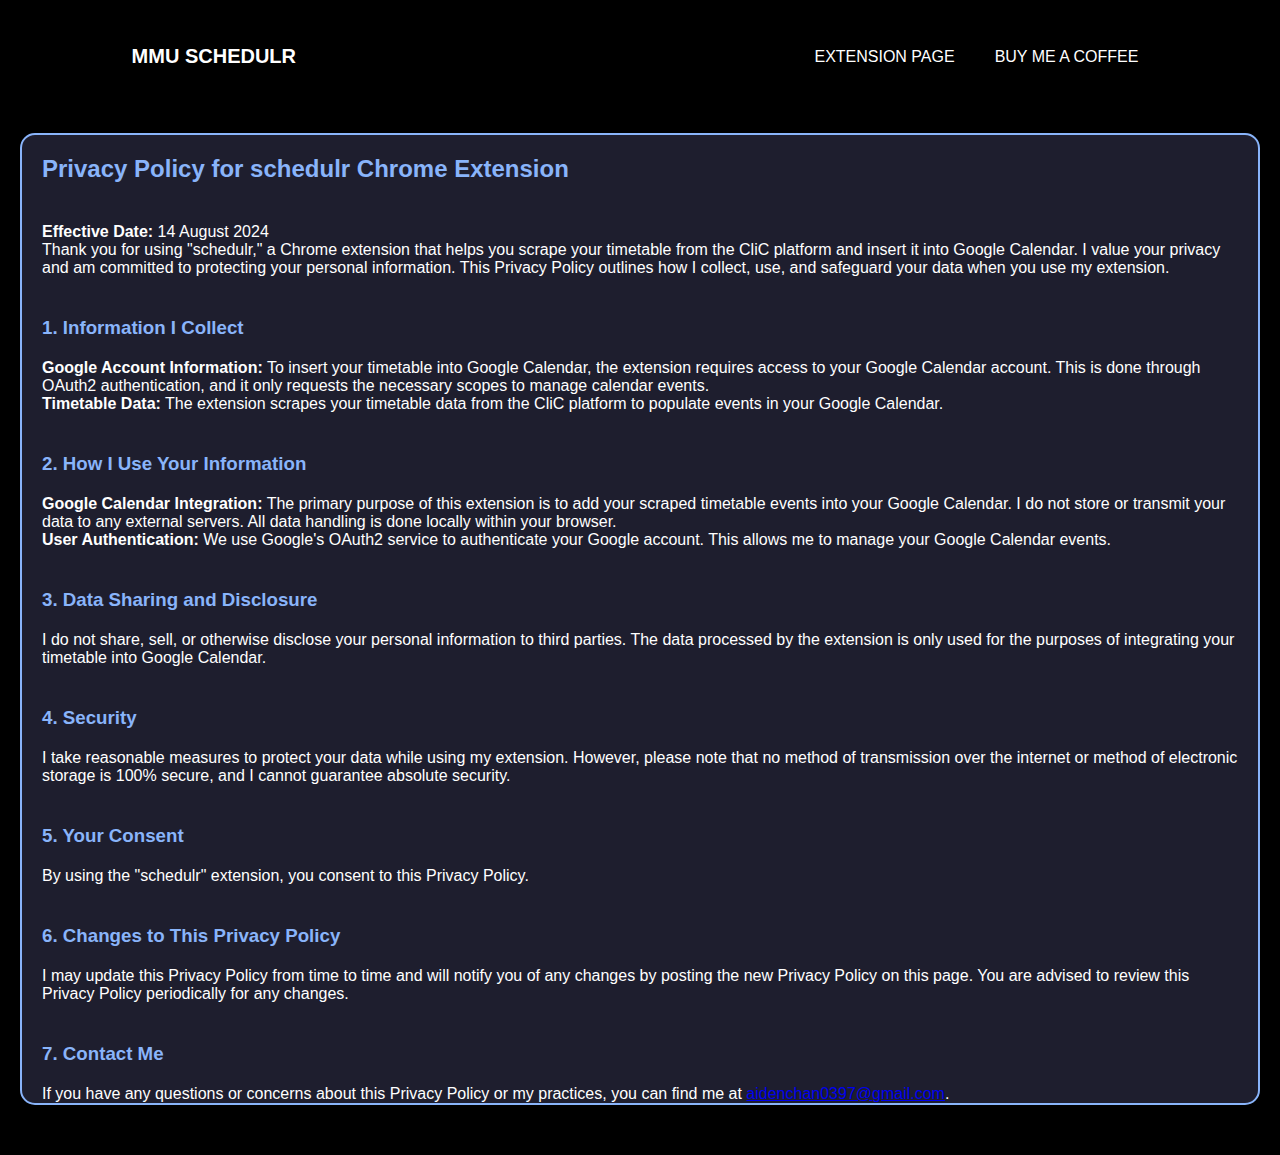
==== docs/privacy-policy.html @ effbd277 "Merge pull request #5 from sycanz04/web" ====
<!DOCTYPE html>
<html>
<head>
    <!-- Meta -->
    <meta charset="UTF-8">
    <meta name="viewport" content="width=device-width, initial-scale=1.0">
    <title>Privacy Policy - MMU Schedulr</title>
    <link rel="stylesheet" href="assets/css/styles.css">
    <link rel="stylesheet" href="https://cdnjs.cloudflare.com/ajax/libs/font-awesome/6.4.0/css/all.min.css">
</head>
<body>
    <div class="navbar">
        <div class="navbar">
                <a class="leftside" href="index.html">MMU Schedulr</a>
                <div class="menu-icon" id="menuIcon">
                    <i class="fa fa-bars"></i>
                </div>
            <ul>
                <li><a class="rightSide" href="#page">Extension page</a></li>
                <li><a class="rightSide" href="https://ko-fi.com/sycanz">Buy me a coffee</a></li>
            </ul>
        </div>
    </div>

    <div class="body">
        <div class="privacy-policy">
            <h2>Privacy Policy for schedulr Chrome Extension</h2>
            <p><strong>Effective Date:</strong> 14 August 2024</p>

            <p>Thank you for using "schedulr," a Chrome extension that helps you scrape your timetable from the CliC platform and insert it into Google Calendar. I value your privacy and am committed to protecting your personal information. This Privacy Policy outlines how I collect, use, and safeguard your data when you use my extension.</p>

            <div class="privacy-section">
                <h3>1. Information I Collect</h3>
                <p><strong>Google Account Information:</strong> To insert your timetable into Google Calendar, the extension requires access to your Google Calendar account. This is done through OAuth2 authentication, and it only requests the necessary scopes to manage calendar events.</p>
                <p><strong>Timetable Data:</strong> The extension scrapes your timetable data from the CliC platform to populate events in your Google Calendar.</p>
            </div>

            <div class="privacy-section">
                <h3>2. How I Use Your Information</h3>
                <p><strong>Google Calendar Integration:</strong> The primary purpose of this extension is to add your scraped timetable events into your Google Calendar. I do not store or transmit your data to any external servers. All data handling is done locally within your browser.</p>
                <p><strong>User Authentication:</strong> We use Google's OAuth2 service to authenticate your Google account. This allows me to manage your Google Calendar events.</p>
            </div>

            <div class="privacy-section">
                <h3>3. Data Sharing and Disclosure</h3>
                <p>I do not share, sell, or otherwise disclose your personal information to third parties. The data processed by the extension is only used for the purposes of integrating your timetable into Google Calendar.</p>
            </div>

            <div class="privacy-section">
                <h3>4. Security</h3>
                <p>I take reasonable measures to protect your data while using my extension. However, please note that no method of transmission over the internet or method of electronic storage is 100% secure, and I cannot guarantee absolute security.</p>
            </div>

            <div class="privacy-section">
                <h3>5. Your Consent</h3>
                <p>By using the "schedulr" extension, you consent to this Privacy Policy.</p>
            </div>

            <div class="privacy-section">
                <h3>6. Changes to This Privacy Policy</h3>
                <p>I may update this Privacy Policy from time to time and will notify you of any changes by posting the new Privacy Policy on this page. You are advised to review this Privacy Policy periodically for any changes.</p>
            </div>

            <div class="privacy-section">
                <h3>7. Contact Me</h3>
                <p>If you have any questions or concerns about this Privacy Policy or my practices, you can find me at <a href="mailto:aidenchan0397@gmail.com">aidenchan0397@gmail.com</a>.</p>
            </div>
        </div>
    </div>
</body>
</html>
---- docs/assets/css/styles.css ----
/* Basic reset */
* {
    margin: 0;
    padding: 0;
    box-sizing: border-box;
    font-family: Arial, sans-serif;
}

body {
    margin: 0;
    padding: 0;
    background-color: #000000;
    color: #fff;
    font-family: Arial, sans-serif;
}

/* Navbar styling */
.navbar {
    width: 90%;
    margin: auto;
    padding: 20px 0;
    display: flex;
    align-items: center;
    justify-content: space-between;
    z-index: 1000;
}

.navbar .leftside {
    font-size: 20px;
    font-weight: bold;
    text-decoration: none;
    color: #fff;
    position: relative;
}

.navbar .leftside::after {
    content: '';
    height: 3px;
    width: 0;
    background: #89b4fa;
    position: absolute;
    left: 0;
    bottom: -5px;
    transition: 0.5s;
}

.navbar .name:hover::after {
    width: 100%;
}

.navbar .menu-icon {
    display: none;
    font-size: 24px;
    cursor: pointer;
}

.navbar ul {
    list-style: none;
    display: flex;
}

.navbar ul li {
    margin: 0 10px;
    position: relative;
}

.navbar a {
    text-decoration: none;
    color: #fff;
    text-transform: uppercase;
    font-size: 16px;
    padding: 5px 10px;
}

.navbar a::after {
    content: '';
    height: 3px;
    width: 0;
    background: #89b4fa;
    position: absolute;
    left: 0;
    bottom: -10px;
    transition: 0.5s;
}

.navbar a:hover::after {
    width: 100%;
}

.first {
    display: flex;
    flex-direction: column;
    align-items: center;
    padding-top: 25px;
    height: auto;
    width: 90%;
    margin: auto;
    overflow: hidden;
}

.first h1 {
    color: #fff;
    font-size: 90px;
    text-align: center;
}

.first h2 {
    color: #fff;
    font-size: 30px;
    padding: 10px 0;
    text-align: center;
}

video {
    max-width: 100%;
    height: auto;
    display: block;
    margin-top: 10px;
}

.first .bottom {
    display: flex;
    align-items: center;
    justify-content: center;
    margin-top: 60px;
}

#bottom-text {
    margin-right: 10px;
    font-style: bold;
}

.social-button {
    display: flex;
    align-items: center;
    justify-content: center;
    color: white;
    font-size: 25px;
    cursor: pointer;
    width: 40px;
    height: 40px;
    text-decoration: none;
}

.second {
    display: flex;
    flex-direction: column;
    margin: auto;
    padding: 20px;
    width: 90%;
    margin-top: 100px;
}

.second h1 {
    font-size: 30px;
    margin-bottom: 15px;
    color: #fff;
    border-bottom: 3px solid #89b4fa;
    padding-bottom: 5px;
}

.second p {
    font-size: 20px;
    line-height: 1.6;
    margin-bottom: 30px;
}

.second ol {
    margin-left: 20px;
    margin-bottom: 30px;
}

.second ol li {
    font-size: 18px;
    margin-bottom: 10px;
}

.privacy-policy {
    border: 2px solid #89b4fa;
    border-radius: 15px;
    margin: 20px;
    margin-bottom: 50px;
    background-color: #1e1e2e;
    color: #fff;
}

.privacy-policy h2 {
    color: #89b4fa;
    margin-bottom: 20px;
    padding: 20px;
}

.privacy-policy h3 {
    color: #89b4fa;
    margin-top: 20px;
    margin-bottom: 0px;
    padding: 20px;
}

.privacy-policy p {
    font-size: 16px;
    margin-bottom: 0;
    padding-left: 20px;
    padding-right: 20px;
}

/* Style the expand link as a long bar */
.expand-link {
    color: #89b4fa;
    width: 90%;
    text-decoration: none; /* Remove underline */
    font-size: 18px; /* Adjust font size as needed */
    font-weight: bold; /* Make the text bold */
    display: block; /* Make it a block element to take full width */
    padding: 15px; /* Space around the link text */
    background-color: transparent; /* Match background with the rest of the policy section */
    text-align: center; /* Center align text */
    transition: background-color 0.3s, color 0.3s; /* Smooth transition for hover effects */
}

/* Hide content by default */
.privacy-policy-content {
    display: none; /* Hide content initially */
}

/* Display content when expanded */
.privacy-policy-content.show {
    display: block; /* Show content when expanded */
}

.privacy-section {
    margin-top: 0px;
}

/* Responsive Styles */
@media (max-width: 768px) {
    .navbar {
        flex-direction: column;
        align-items: flex-start;
    }

    .navbar ul {
        display: none;
        flex-direction: column;
        width: 100%;
    }

    .navbar ul.show {
        display: flex;
    }

    .navbar ul li {
        margin: 5px 0;
    }

    .menu-icon {
        display: block;
    }

    .first {
        height: 80vh;
    }

    .first h1 {
        font-size: 30px;
    }

    .first h2 {
        font-size: 18px;
    }

    .second {
        margin-top: 40px;
    }

    .second h1 {
        font-size: 24px;
    }

    .second p, .second ol li {
        font-size: 16px;
    }
}

@media (max-width: 480px) {
    .navbar {
        padding: 15px 0;
    }

    .navbar a {
        font-size: 14px;
        padding: 5px;
    }

    .first{
        height: 70vh;
    }

    .first h1 {
        font-size: 24px;
    }

    .first h2 {
        font-size: 16px;
    }

    .second {
        margin-top: 30px;
    }

    .second h1 {
        font-size: 20px;
    }

    .second p, .second ol li {
        font-size: 14px;
    }
}
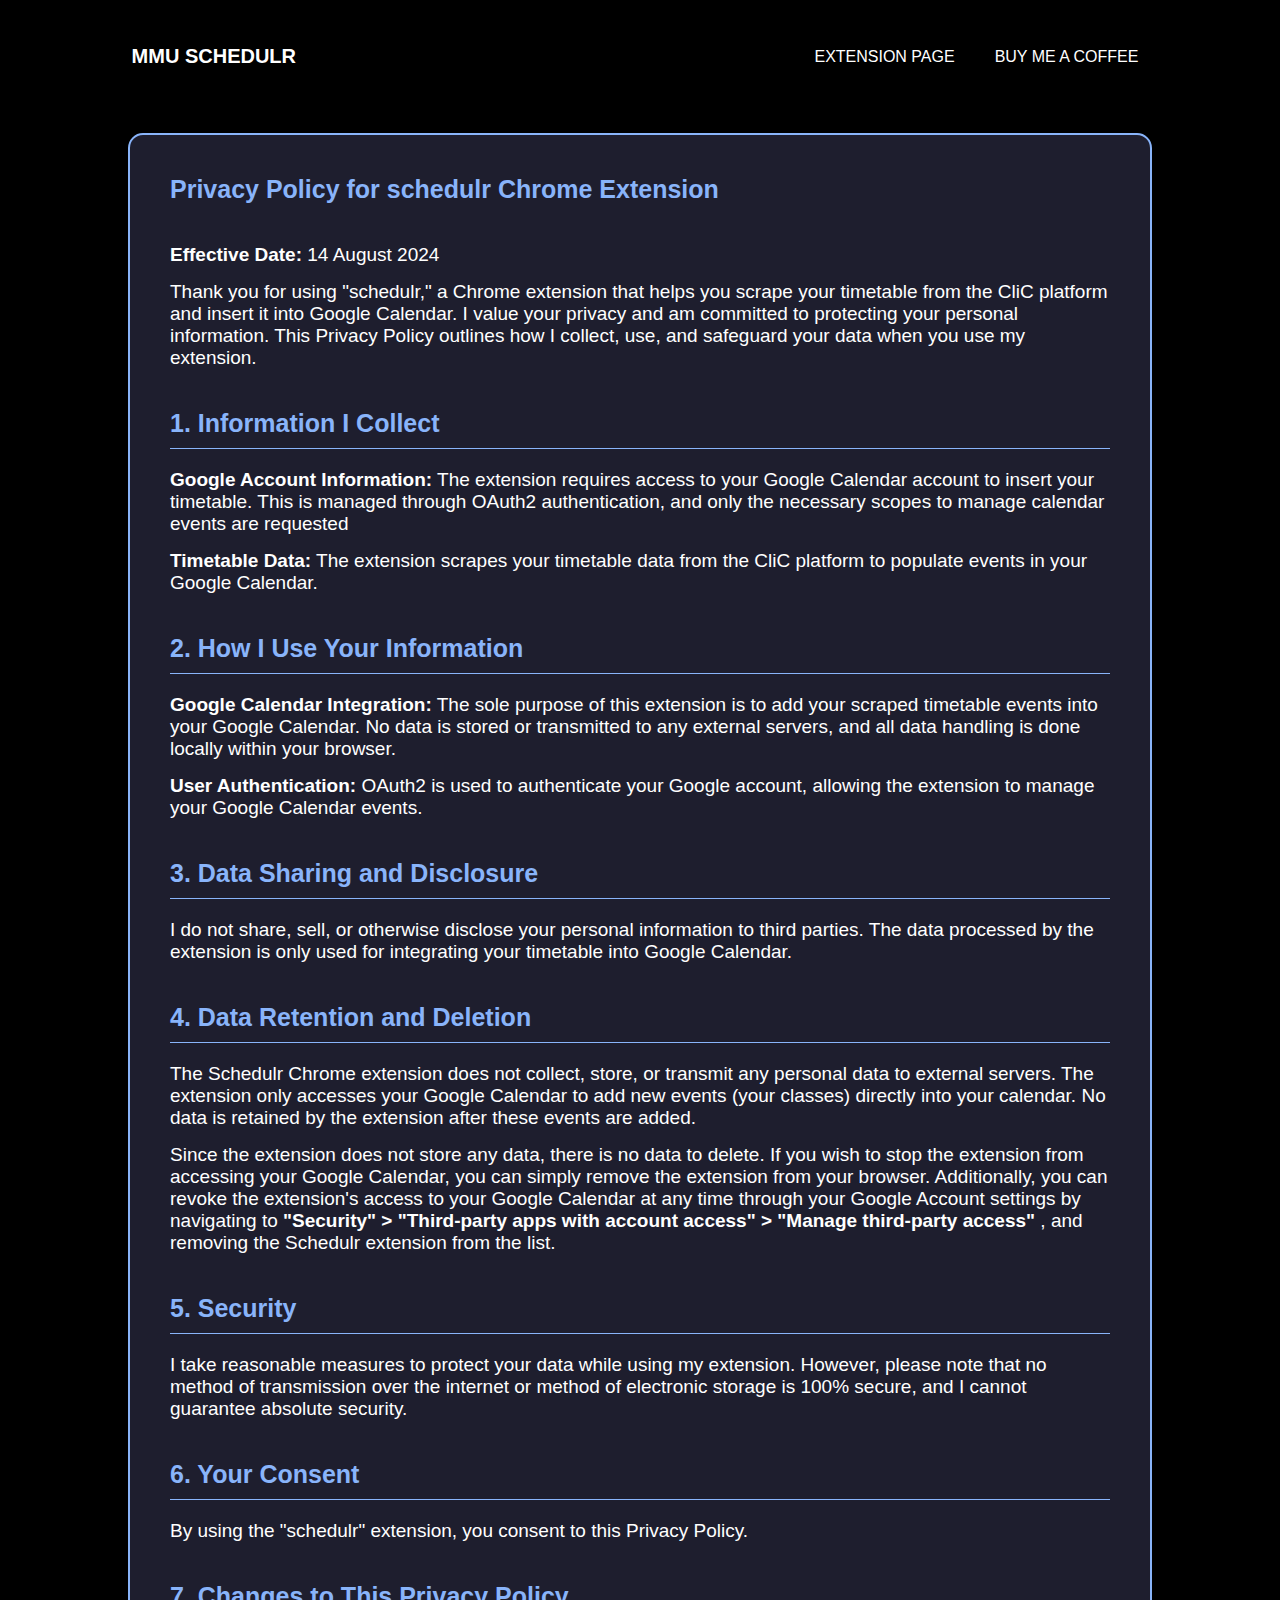
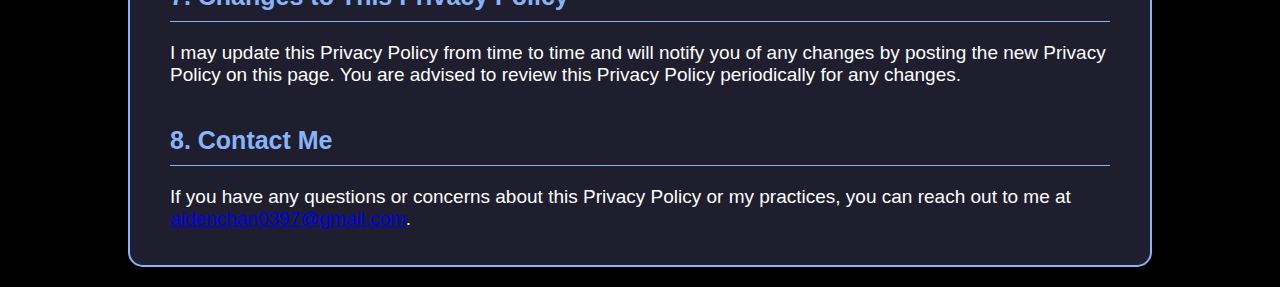
==== commit 0275771d: "Merge pull request #12 from sycanz04/changes" ====
--- a/docs/privacy-policy.html
+++ b/docs/privacy-policy.html
@@ -27,43 +27,70 @@
             <h2>Privacy Policy for schedulr Chrome Extension</h2>
             <p><strong>Effective Date:</strong> 14 August 2024</p>
 
-            <p>Thank you for using "schedulr," a Chrome extension that helps you scrape your timetable from the CliC platform and insert it into Google Calendar. I value your privacy and am committed to protecting your personal information. This Privacy Policy outlines how I collect, use, and safeguard your data when you use my extension.</p>
+            <p>Thank you for using "schedulr," a Chrome extension that helps you scrape your timetable from the CliC platform and insert it
+            into Google Calendar. I value your privacy and am committed to protecting your personal information. This Privacy Policy outlines
+            how I collect, use, and safeguard your data when you use my extension.</p>
 
             <div class="privacy-section">
                 <h3>1. Information I Collect</h3>
-                <p><strong>Google Account Information:</strong> To insert your timetable into Google Calendar, the extension requires access to your Google Calendar account. This is done through OAuth2 authentication, and it only requests the necessary scopes to manage calendar events.</p>
-                <p><strong>Timetable Data:</strong> The extension scrapes your timetable data from the CliC platform to populate events in your Google Calendar.</p>
+                <p><strong>Google Account Information:</strong> The extension requires access to your Google Calendar account to insert your
+                timetable. This is managed through OAuth2 authentication, and only the necessary scopes to manage calendar events
+                are requested</p>
+                <p><strong>Timetable Data:</strong> The extension scrapes your timetable data from the CliC platform to populate events in
+                your Google Calendar.</p>
             </div>
 
             <div class="privacy-section">
                 <h3>2. How I Use Your Information</h3>
-                <p><strong>Google Calendar Integration:</strong> The primary purpose of this extension is to add your scraped timetable events into your Google Calendar. I do not store or transmit your data to any external servers. All data handling is done locally within your browser.</p>
-                <p><strong>User Authentication:</strong> We use Google's OAuth2 service to authenticate your Google account. This allows me to manage your Google Calendar events.</p>
+                <p><strong>Google Calendar Integration:</strong> The sole purpose of this extension is to add your scraped timetable events
+                into your Google Calendar. No data is stored or transmitted to any external servers, and all data handling is done locally
+                within your browser.</p>
+                <p><strong>User Authentication:</strong> OAuth2 is used to authenticate your Google account, allowing the extension to
+                manage your Google Calendar events.</p>
             </div>
 
             <div class="privacy-section">
                 <h3>3. Data Sharing and Disclosure</h3>
-                <p>I do not share, sell, or otherwise disclose your personal information to third parties. The data processed by the extension is only used for the purposes of integrating your timetable into Google Calendar.</p>
+                <p>I do not share, sell, or otherwise disclose your personal information to third parties. 
+                The data processed by the extension is only used for integrating your timetable into Google Calendar.</p>
             </div>
 
             <div class="privacy-section">
-                <h3>4. Security</h3>
-                <p>I take reasonable measures to protect your data while using my extension. However, please note that no method of transmission over the internet or method of electronic storage is 100% secure, and I cannot guarantee absolute security.</p>
+                <h3>4. Data Retention and Deletion</h3>
+                <p>The Schedulr Chrome extension does not collect, store, or transmit any personal data to external servers. 
+                The extension only accesses your Google Calendar to add new events (your classes) directly into your calendar. 
+                No data is retained by the extension after these events are added.</p>
+
+                <p>Since the extension does not store any data, there is no data to delete. 
+                If you wish to stop the extension from accessing your Google Calendar, you can simply remove the extension from your browser.
+                Additionally, you can revoke the extension's access to your Google Calendar at any time through your Google Account settings 
+                by navigating to <strong>"Security" > "Third-party apps with account access" > "Manage third-party access"</strong>
+                , and removing the Schedulr extension from the list.</p>
             </div>
 
             <div class="privacy-section">
-                <h3>5. Your Consent</h3>
+                <h3>5. Security</h3>
+                <p>I take reasonable measures to protect your data while using my extension. 
+                However, please note that no method of transmission over the internet or method of electronic storage is 100% secure, 
+                and I cannot guarantee absolute security.</p>
+            </div>
+
+            <div class="privacy-section">
+                <h3>6. Your Consent</h3>
                 <p>By using the "schedulr" extension, you consent to this Privacy Policy.</p>
             </div>
 
             <div class="privacy-section">
-                <h3>6. Changes to This Privacy Policy</h3>
-                <p>I may update this Privacy Policy from time to time and will notify you of any changes by posting the new Privacy Policy on this page. You are advised to review this Privacy Policy periodically for any changes.</p>
+                <h3>7. Changes to This Privacy Policy</h3>
+                <p>I may update this Privacy Policy from time to time 
+                and will notify you of any changes by posting the new Privacy Policy on this page. 
+                You are advised to review this Privacy Policy periodically for any changes.</p>
             </div>
 
             <div class="privacy-section">
-                <h3>7. Contact Me</h3>
-                <p>If you have any questions or concerns about this Privacy Policy or my practices, you can find me at <a href="mailto:aidenchan0397@gmail.com">aidenchan0397@gmail.com</a>.</p>
+                <h3>8. Contact Me</h3>
+                <p>If you have any questions or concerns about this Privacy Policy or my practices, 
+                you can reach out to me at <a href="mailto:aidenchan0397@gmail.com">aidenchan0397@gmail.com</a>.</p>
             </div>
         </div>
     </div>
--- a/docs/assets/css/styles.css
+++ b/docs/assets/css/styles.css
@@ -176,60 +176,63 @@
 }
 
 .privacy-policy {
+    margin: 20px auto;
+    width: 80%;
+    background-color: #1e1e2e;
     border: 2px solid #89b4fa;
     border-radius: 15px;
-    margin: 20px;
-    margin-bottom: 50px;
-    background-color: #1e1e2e;
-    color: #fff;
-}
-
+    padding: 20px;
+    color: #fff;
+}
+
+/* Styling for the main heading */
 .privacy-policy h2 {
     color: #89b4fa;
     margin-bottom: 20px;
     padding: 20px;
-}
-
+    font-size: 25px;
+}
+
+/* Styling for subheadings and horizontal lines */
 .privacy-policy h3 {
     color: #89b4fa;
     margin-top: 20px;
     margin-bottom: 0px;
     padding: 20px;
-}
-
+    position: relative;
+    font-size: 25px;
+}
+
+/* Add a horizontal line after each h3 */
+.privacy-policy h3::after {
+    content: "";
+    display: block;
+    width: 100%;
+    height: 1px;
+    background-color: #89b4fa;
+    margin-top: 10px; 
+}
+
+/* Styling for paragraphs */
 .privacy-policy p {
-    font-size: 16px;
-    margin-bottom: 0;
+    font-size: 19px;
+    margin-bottom: 15px;;
     padding-left: 20px;
     padding-right: 20px;
 }
 
-/* Style the expand link as a long bar */
-.expand-link {
-    color: #89b4fa;
-    width: 90%;
-    text-decoration: none; /* Remove underline */
-    font-size: 18px; /* Adjust font size as needed */
-    font-weight: bold; /* Make the text bold */
-    display: block; /* Make it a block element to take full width */
-    padding: 15px; /* Space around the link text */
-    background-color: transparent; /* Match background with the rest of the policy section */
-    text-align: center; /* Center align text */
-    transition: background-color 0.3s, color 0.3s; /* Smooth transition for hover effects */
-}
-
-/* Hide content by default */
-.privacy-policy-content {
-    display: none; /* Hide content initially */
-}
-
-/* Display content when expanded */
-.privacy-policy-content.show {
-    display: block; /* Show content when expanded */
-}
-
+/* Styling for sections within the privacy policy */
 .privacy-section {
     margin-top: 0px;
+}
+
+kbd {
+  background-color: #179299;
+  border: 1px solid #ccc;
+  padding: 2px 5px;
+  border-radius: 3px;
+  box-shadow: 1px 1px 2px rgba(0, 0, 0, 0.2);
+  margin: 0 2px;
 }
 
 /* Responsive Styles */
